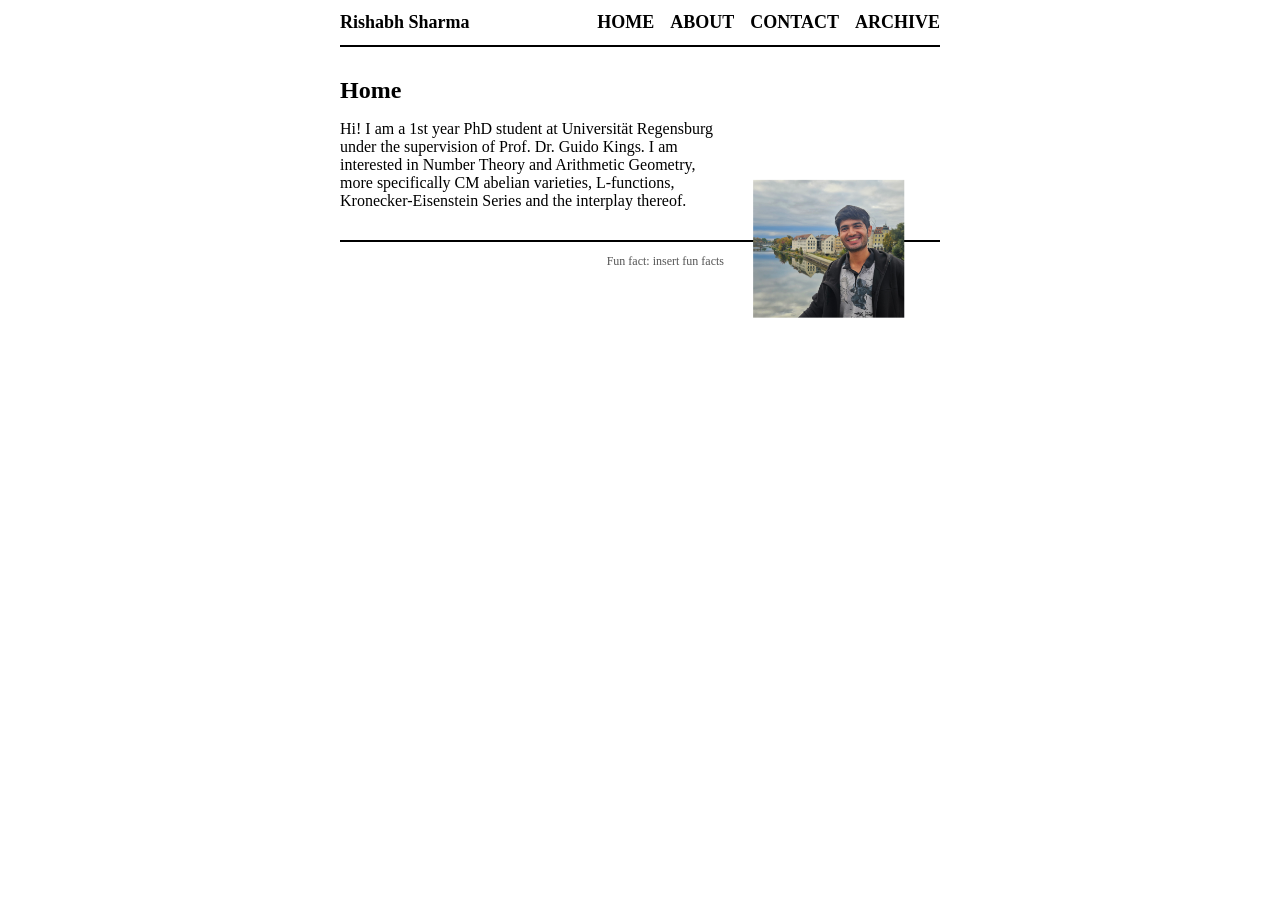
==== docs/index.html @ 99b50672 "updated pic size" ====
<!doctype html>
<html lang="en">
    <head>
        <meta charset="utf-8">
        <meta http-equiv="x-ua-compatible" content="ie=edge">
        <meta name="viewport" content="width=device-width, initial-scale=1">
        <title>Rishabh Sharma</title>
	
	
        <link rel="stylesheet" href="./css/default.css" />
    </head>
    <body>
        <header>
            <div class="logo">
                <a href="./">Rishabh Sharma</a>
            </div>
            <nav>
                <a href="./">Home</a>
                <a href="./about.html">About</a>
                <a href="./contact.html">Contact</a>
                <a href="./archive.html">Archive</a>
            </nav>
        </header>

        <main role="main">
            <h1>Home</h1>
            <img src="./images/me.png" style="float: right; margin: 10px; width: 196px; height:256px" />

<p>Hi! I am a 1st year PhD student at Universität Regensburg under the supervision of Prof. Dr. Guido Kings. I am interested in Number Theory and Arithmetic Geometry, more specifically CM abelian varieties, L-functions, Kronecker-Eisenstein Series and the interplay thereof.</p>

<!-- <h2>Posts</h2> -->
<!-- <ul>
    
        <li>
            <a href="/posts/2015-12-07-tu-quoque.html">Tu Quoque</a> - December  7, 2015
        </li>
    
        <li>
            <a href="/posts/2015-11-28-carpe-diem.html">Carpe Diem</a> - November 28, 2015
        </li>
    
        <li>
            <a href="/posts/2015-10-07-rosa-rosa-rosam.html">Rosa Rosa Rosam</a> - October  7, 2015
        </li>
    
        <li>
            <a href="/posts/2015-08-12-spqr.html">S.P.Q.R.</a> - August 12, 2015
        </li>
    
</ul>
 -->

<!-- <p>…or you can find more in the <a href="/archive.html">archives</a>.</p> -->

        </main>

        <footer>
	  Fun fact: insert fun facts
        </footer>
    </body>
</html>
---- docs/css/default.css ----
html{font-size:62.5%}body{font-size:1.6rem;color:#000}header{border-bottom:0.2rem solid #000}nav{text-align:right}nav a{font-size:1.8rem;font-weight:bold;color:black;text-decoration:none;text-transform:uppercase}footer{margin-top:3rem;padding:1.2rem 0;border-top:0.2rem solid #000;font-size:1.2rem;color:#555}h1{font-size:2.4rem}h2{font-size:2rem}article .header{font-size:1.4rem;font-style:italic;color:#555}.logo a{font-weight:bold;color:#000;text-decoration:none}@media (max-width:319px){body{width:90%;margin:0;padding:0 5%}header{margin:4.2rem 0}nav{margin:0 auto 3rem;text-align:center}footer{text-align:center}.logo{text-align:center;margin:1rem auto 3rem}.logo a{font-size:2.4rem}nav a{display:block;line-height:1.6}}@media (min-width:320px){body{width:90%;margin:0;padding:0 5%}header{margin:4.2rem 0}nav{margin:0 auto 3rem;text-align:center}footer{text-align:center}.logo{text-align:center;margin:1rem auto 3rem}.logo a{font-size:2.4rem}nav a{display:inline;margin:0 0.6rem}}@media (min-width:640px){body{width:60rem;margin:0 auto;padding:0}header{margin:0 0 3rem;padding:1.2rem 0}nav{margin:0;text-align:right}nav a{margin:0 0 0 1.2rem;display:inline}footer{text-align:right}.logo{margin:0;text-align:left}.logo a{float:left;font-size:1.8rem}}
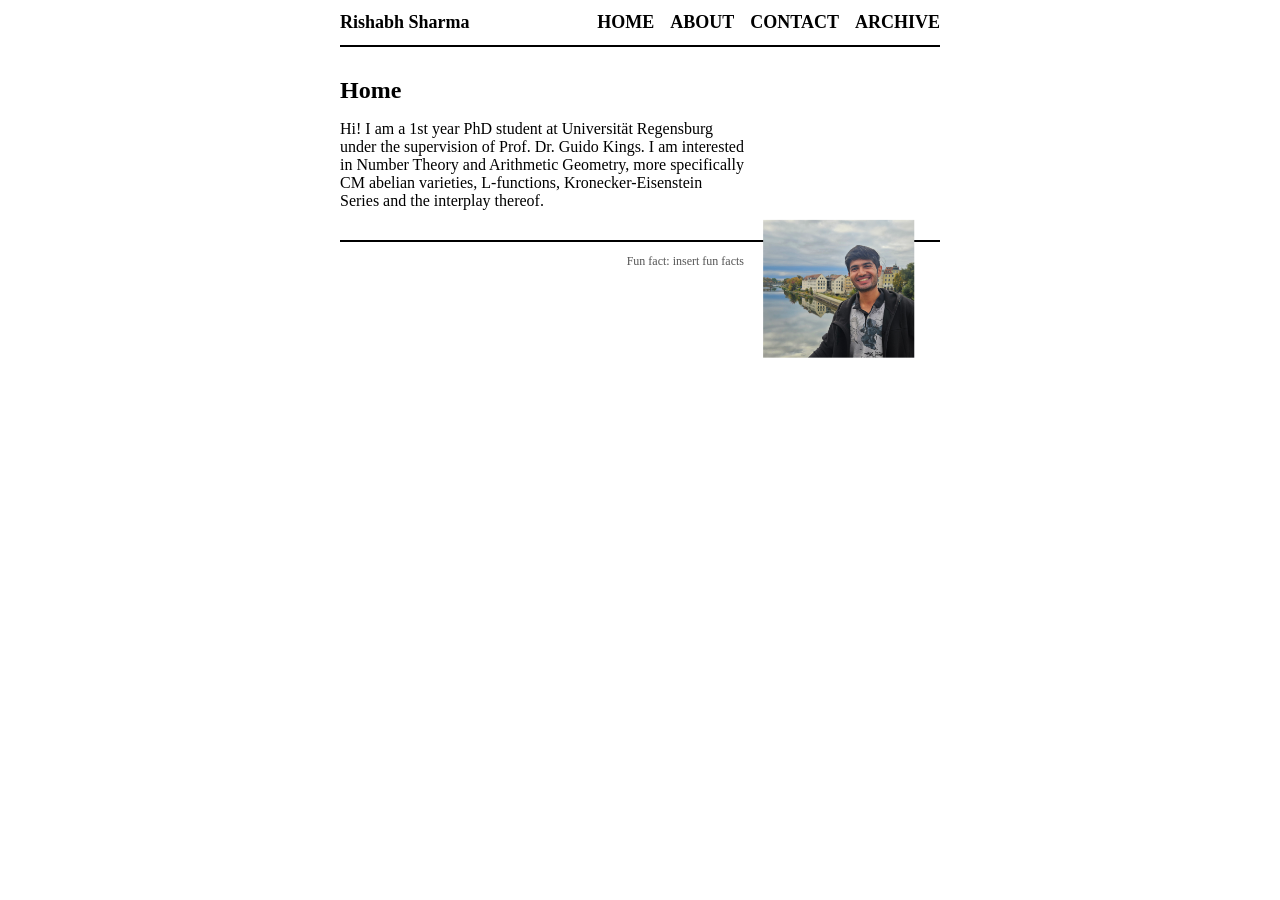
==== commit a399929e: "updated pic size" ====
--- a/docs/index.html
+++ b/docs/index.html
@@ -24,7 +24,7 @@
 
         <main role="main">
             <h1>Home</h1>
-            <img src="./images/me.png" style="float: right; margin: 10px; width: 196px; height:256px" />
+            <img src="./images/me.png" style="float: right; margin: 50px 0px; width: 196px; height:256px" />
 
 <p>Hi! I am a 1st year PhD student at Universität Regensburg under the supervision of Prof. Dr. Guido Kings. I am interested in Number Theory and Arithmetic Geometry, more specifically CM abelian varieties, L-functions, Kronecker-Eisenstein Series and the interplay thereof.</p>
 
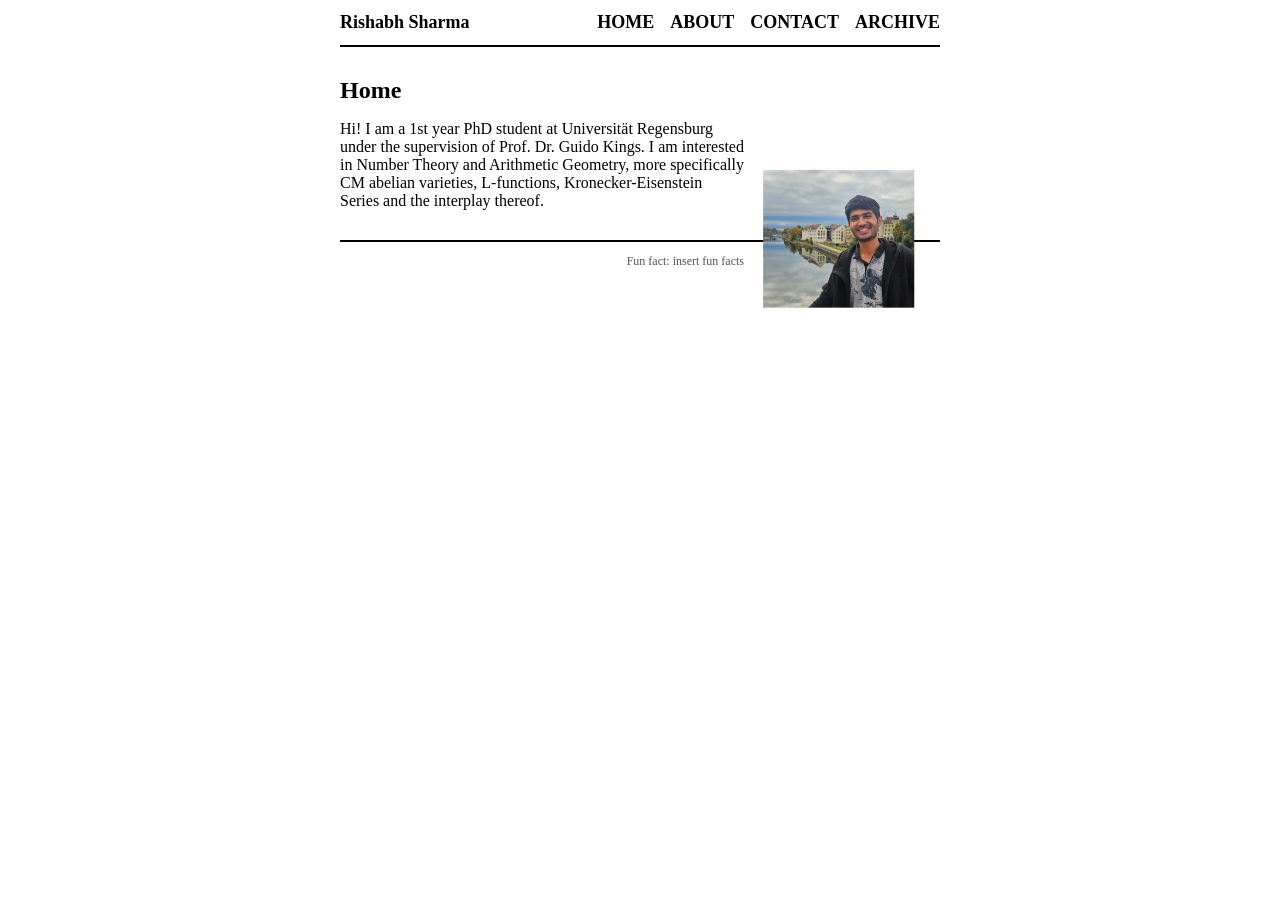
==== commit 0f31293f: "updated pic size" ====
--- a/docs/index.html
+++ b/docs/index.html
@@ -24,7 +24,7 @@
 
         <main role="main">
             <h1>Home</h1>
-            <img src="./images/me.png" style="float: right; margin: 50px 0px; width: 196px; height:256px" />
+            <img src="./images/me.png" style="float: right; width: 196px; height:256px" />
 
 <p>Hi! I am a 1st year PhD student at Universität Regensburg under the supervision of Prof. Dr. Guido Kings. I am interested in Number Theory and Arithmetic Geometry, more specifically CM abelian varieties, L-functions, Kronecker-Eisenstein Series and the interplay thereof.</p>
 
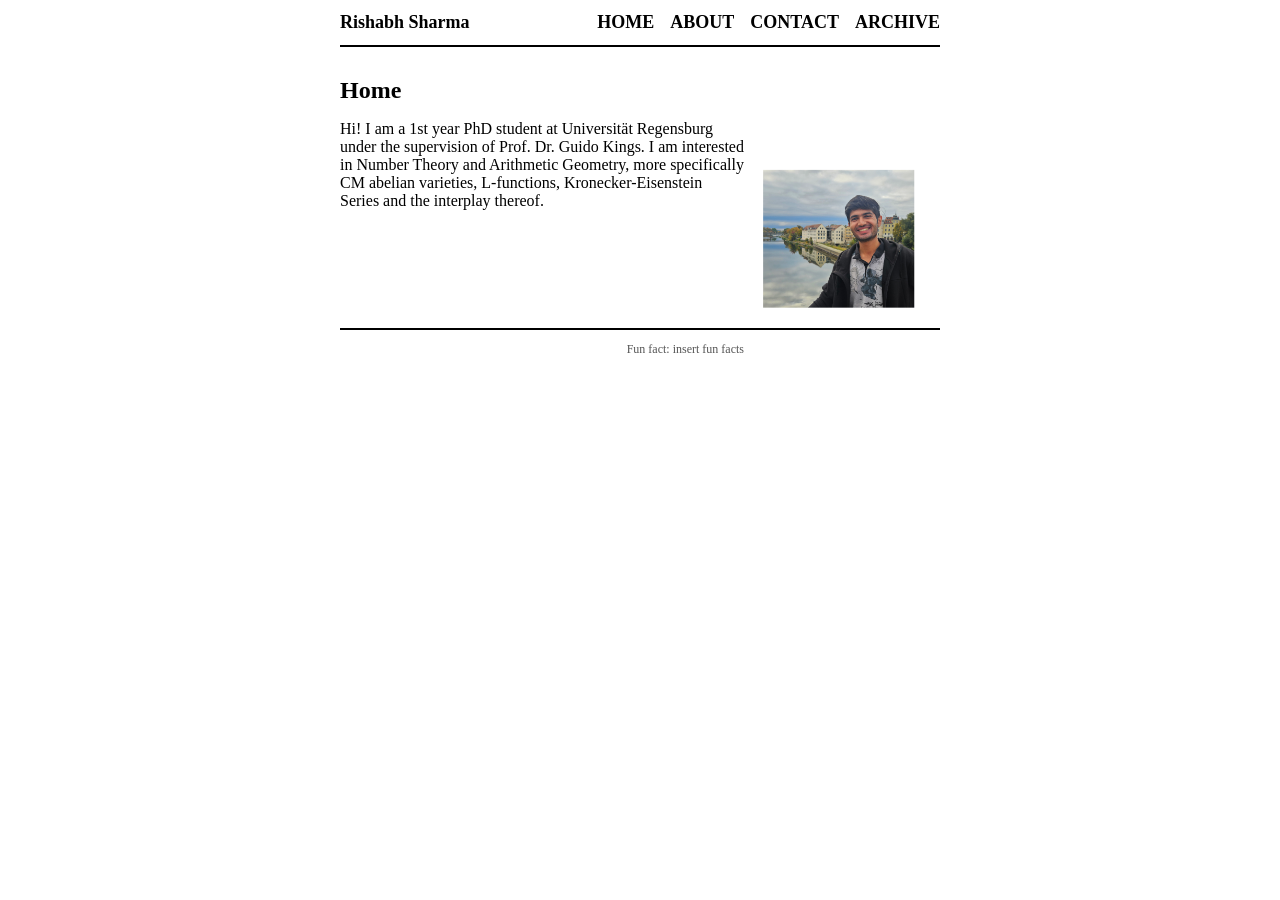
==== commit cebd92e8: "adjust footer" ====
--- a/docs/index.html
+++ b/docs/index.html
@@ -24,9 +24,15 @@
 
         <main role="main">
             <h1>Home</h1>
-            <img src="./images/me.png" style="float: right; width: 196px; height:256px" />
+            <img src="./images/me.png" style="float: right; margin: 0px 0px; width: 196px; height:256px" />
 
-<p>Hi! I am a 1st year PhD student at Universität Regensburg under the supervision of Prof. Dr. Guido Kings. I am interested in Number Theory and Arithmetic Geometry, more specifically CM abelian varieties, L-functions, Kronecker-Eisenstein Series and the interplay thereof.</p>
+<p>Hi! I am a 1st year PhD student at Universität Regensburg under the supervision of Prof. Dr. Guido Kings. I am interested in Number Theory and Arithmetic Geometry, more specifically CM abelian varieties, L-functions, Kronecker-Eisenstein Series and the interplay thereof.
+</p>
+
+<br>
+<br>
+<br>
+<br>
 
 <!-- <h2>Posts</h2> -->
 <!-- <ul>
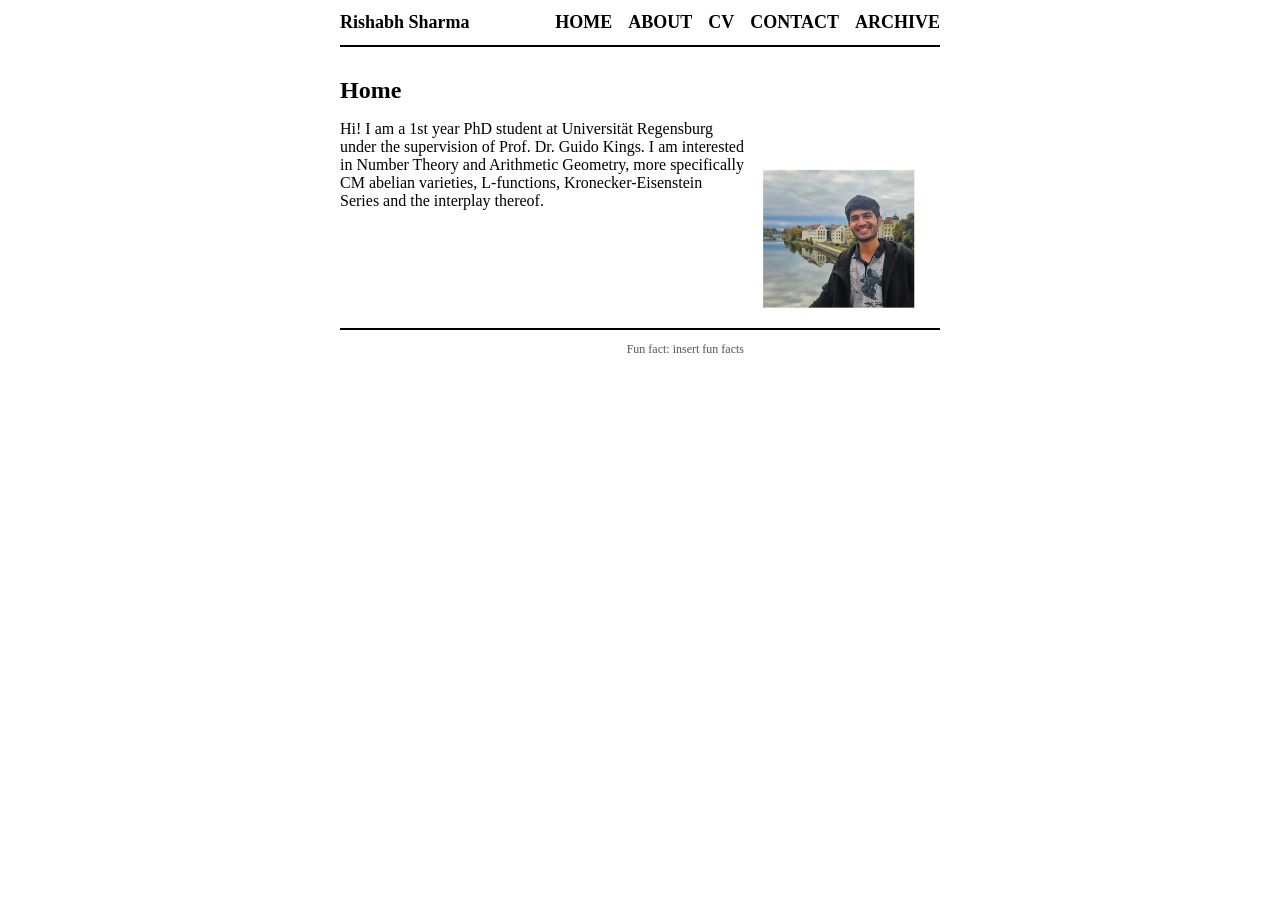
==== commit eb53a87a: "added CV" ====
--- a/docs/index.html
+++ b/docs/index.html
@@ -17,6 +17,7 @@
             <nav>
                 <a href="./">Home</a>
                 <a href="./about.html">About</a>
+		<a href="./CV.html">CV</a>		
                 <a href="./contact.html">Contact</a>
                 <a href="./archive.html">Archive</a>
             </nav>
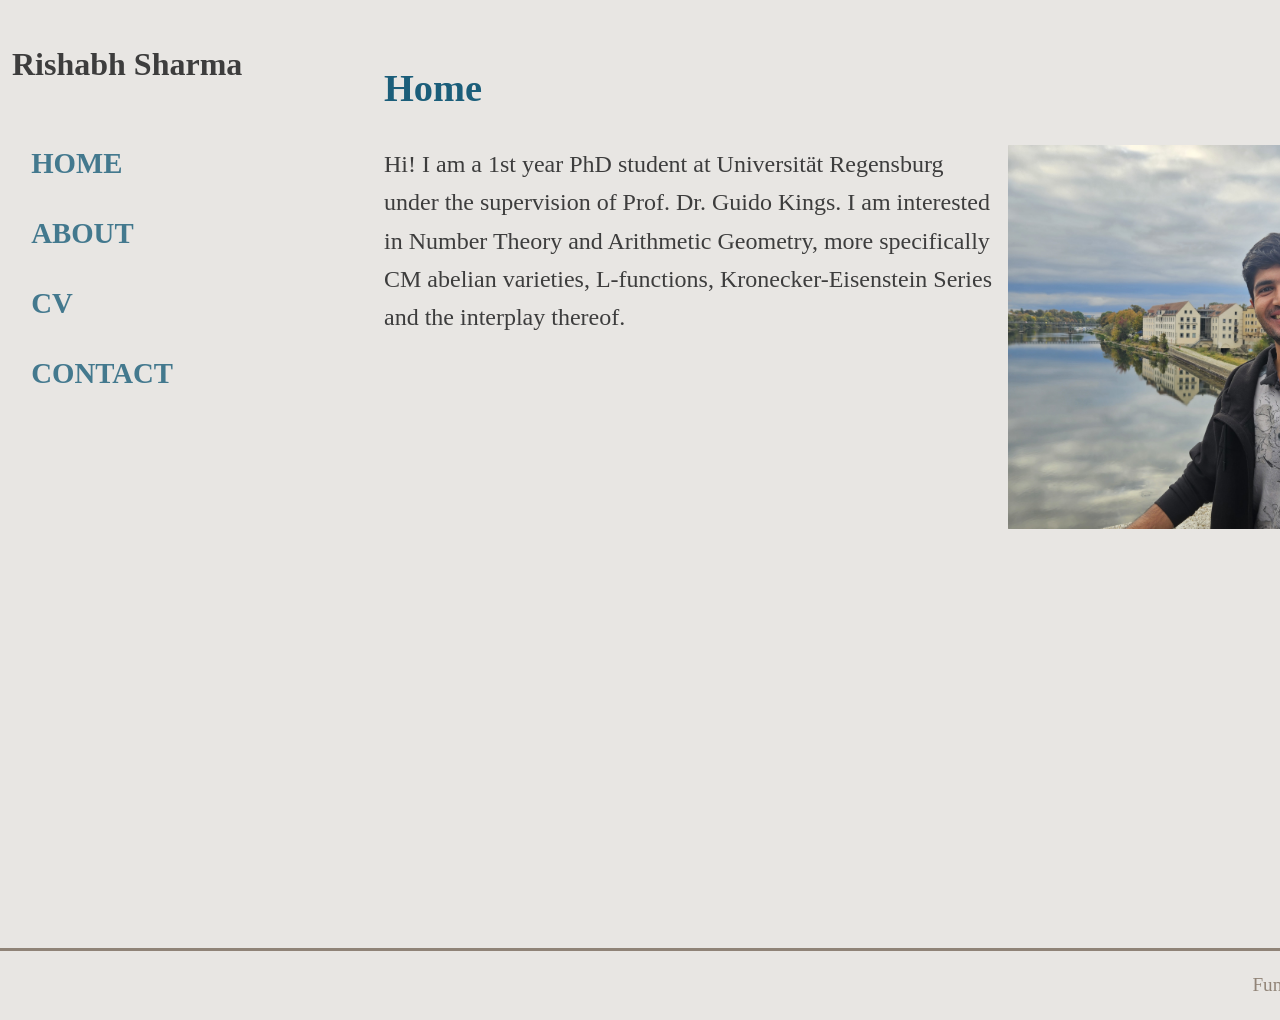
==== commit 2fa72bb8: "added side nav bar and fixed colour scheme" ====
--- a/docs/index.html
+++ b/docs/index.html
@@ -1,4 +1,4 @@
-<!doctype html>
+<!doc type html>
 <html lang="en">
     <head>
         <meta charset="utf-8">
@@ -10,22 +10,26 @@
         <link rel="stylesheet" href="./css/default.css" />
     </head>
     <body>
-        <header>
-            <div class="logo">
-                <a href="./">Rishabh Sharma</a>
-            </div>
-            <nav>
-                <a href="./">Home</a>
-                <a href="./about.html">About</a>
-		<a href="./CV.html">CV</a>		
-                <a href="./contact.html">Contact</a>
-                <a href="./archive.html">Archive</a>
-            </nav>
-        </header>
+<div class="site-layout">
+      <!-- <header> -->
+            <!-- <div class="logo"> -->
+            <!--     <a href="/" class="avoidme">Rishabh Sharma</a> -->
+            <!-- </div> -->
+            <nav class="sidebar" aria-label="Main navigation">
+	      <h2>Rishabh Sharma</h2>
+              <ul>
+		<li><a href="./" class="avoidme">Home</a></li>
+                <li><a href="./about.html" class="avoidme">About</a></li>
+		<li><a href="./CV.html" class="avoidme">CV</a></li>
+                <li><a href="./contact.html" class="avoidme">Contact</a></li>
+                <!-- <li><a href="/archive.html" class="avoidme" >Archive</a></li> -->
+		</ul>
+	    </nav>
+        <!-- </header> -->
 
-        <main role="main">
+        <main role="main" class="content">
             <h1>Home</h1>
-            <img src="./images/me.png" style="float: right; margin: 0px 0px; width: 196px; height:256px" />
+            <img src="./images/me.png" style="float: right; margin: 0px 1rem ; width: 24rem; height: 24rem" />
 
 <p>Hi! I am a 1st year PhD student at Universität Regensburg under the supervision of Prof. Dr. Guido Kings. I am interested in Number Theory and Arithmetic Geometry, more specifically CM abelian varieties, L-functions, Kronecker-Eisenstein Series and the interplay thereof.
 </p>
@@ -60,7 +64,7 @@
 <!-- <p>…or you can find more in the <a href="/archive.html">archives</a>.</p> -->
 
         </main>
-
+</div>
         <footer>
 	  Fun fact: insert fun facts
         </footer>
--- a/docs/css/default.css
+++ b/docs/css/default.css
@@ -1 +1 @@
-html{font-size:62.5%}body{font-size:1.6rem;color:#000}header{border-bottom:0.2rem solid #000}nav{text-align:right}nav a{font-size:1.8rem;font-weight:bold;color:black;text-decoration:none;text-transform:uppercase}footer{margin-top:3rem;padding:1.2rem 0;border-top:0.2rem solid #000;font-size:1.2rem;color:#555}h1{font-size:2.4rem}h2{font-size:2rem}article .header{font-size:1.4rem;font-style:italic;color:#555}.logo a{font-weight:bold;color:#000;text-decoration:none}@media (max-width:319px){body{width:90%;margin:0;padding:0 5%}header{margin:4.2rem 0}nav{margin:0 auto 3rem;text-align:center}footer{text-align:center}.logo{text-align:center;margin:1rem auto 3rem}.logo a{font-size:2.4rem}nav a{display:block;line-height:1.6}}@media (min-width:320px){body{width:90%;margin:0;padding:0 5%}header{margin:4.2rem 0}nav{margin:0 auto 3rem;text-align:center}footer{text-align:center}.logo{text-align:center;margin:1rem auto 3rem}.logo a{font-size:2.4rem}nav a{display:inline;margin:0 0.6rem}}@media (min-width:640px){body{width:60rem;margin:0 auto;padding:0}header{margin:0 0 3rem;padding:1.2rem 0}nav{margin:0;text-align:right}nav a{margin:0 0 0 1.2rem;display:inline}footer{text-align:right}.logo{margin:0;text-align:left}.logo a{float:left;font-size:1.8rem}}+html{font-size:100%}header{border-bottom:0.2rem solid rgb(122,107,93,0.8)}.site-layout{display:grid;grid-template-columns:20rem minmax(0,1fr);min-height:100vh;column-gap:2rem}.content{min-width:0;padding:2rem}}.sidebar{padding:1rem 1.25rem;background:white;color:#1B5E7A;text-align:left}.sidebar ul{list-style:none;padding:0;margin:0}.sidebar a{font-size:1.8rem;font-weight:bold;opacity:0.8;text-transform:uppercase;display:block;padding:0.75rem;color:#1B5E7A;text-decoration:none;border-radius:0.25rem;text-align:left}.sidebar h2{text-align:left;padding:0.75rem}.sidebar a:hover,.sidebar a:focus-visible{background:#1B5E7A;color:#A8D5D0}a:not(.sidebar a,.logo a):visited{color:#8A9B8F;background-color:transparent;text-decoration:none}a:not(.sidebar a,.logo a):hover{color:#A8D5D0;background-color:transparent;text-decoration:underline}body{font-size:1.5rem;line-height:1.6;color:#3d3d3d;background-color:#e8e6e3}footer{margin-top:3rem;padding:1.2rem 0;border-top:0.2rem solid rgb(122,107,93,0.8);font-size:1.2rem;color:rgb(122,107,93,0.8)}h1{font-size:2.4rem;color:#1B5E7A}h2{font-size:2rem}article .header{font-size:1.4rem;font-style:italic;color:#555}.logo a{font-weight:bold;color:#1B5E7A;opacity:0.8;text-decoration:none}.logo a:hover{color:#A8D5D0}@media (max-width:319px){body{width:90%;margin:0;padding:0 5%}header{margin:4.2rem 0}nav{margin:0 auto 3rem;text-align:center}footer{text-align:center}.logo{text-align:center;margin:1rem auto 3rem}.logo a{font-size:2.4rem}nav a{display:block;line-height:1.6}}@media (min-width:320px){body{width:90%;margin:0;padding:0 5%}header{margin:4.2rem 0}nav{margin:0 auto 3rem;text-align:center}footer{text-align:center}.logo{text-align:center;margin:1rem auto 3rem}.logo a{font-size:2.4rem}nav a{display:inline;margin:0 0.6rem}}@media (min-width:640px){body{width:90rem;margin:0 auto;padding:0}header{margin:0 0 3rem;padding:1.2rem 0}nav{margin:0;text-align:right}nav a{margin:0 0 0 1.2rem;display:inline}footer{text-align:right}.logo{margin:0;text-align:left}.logo a{float:left;font-size:1.8rem}}
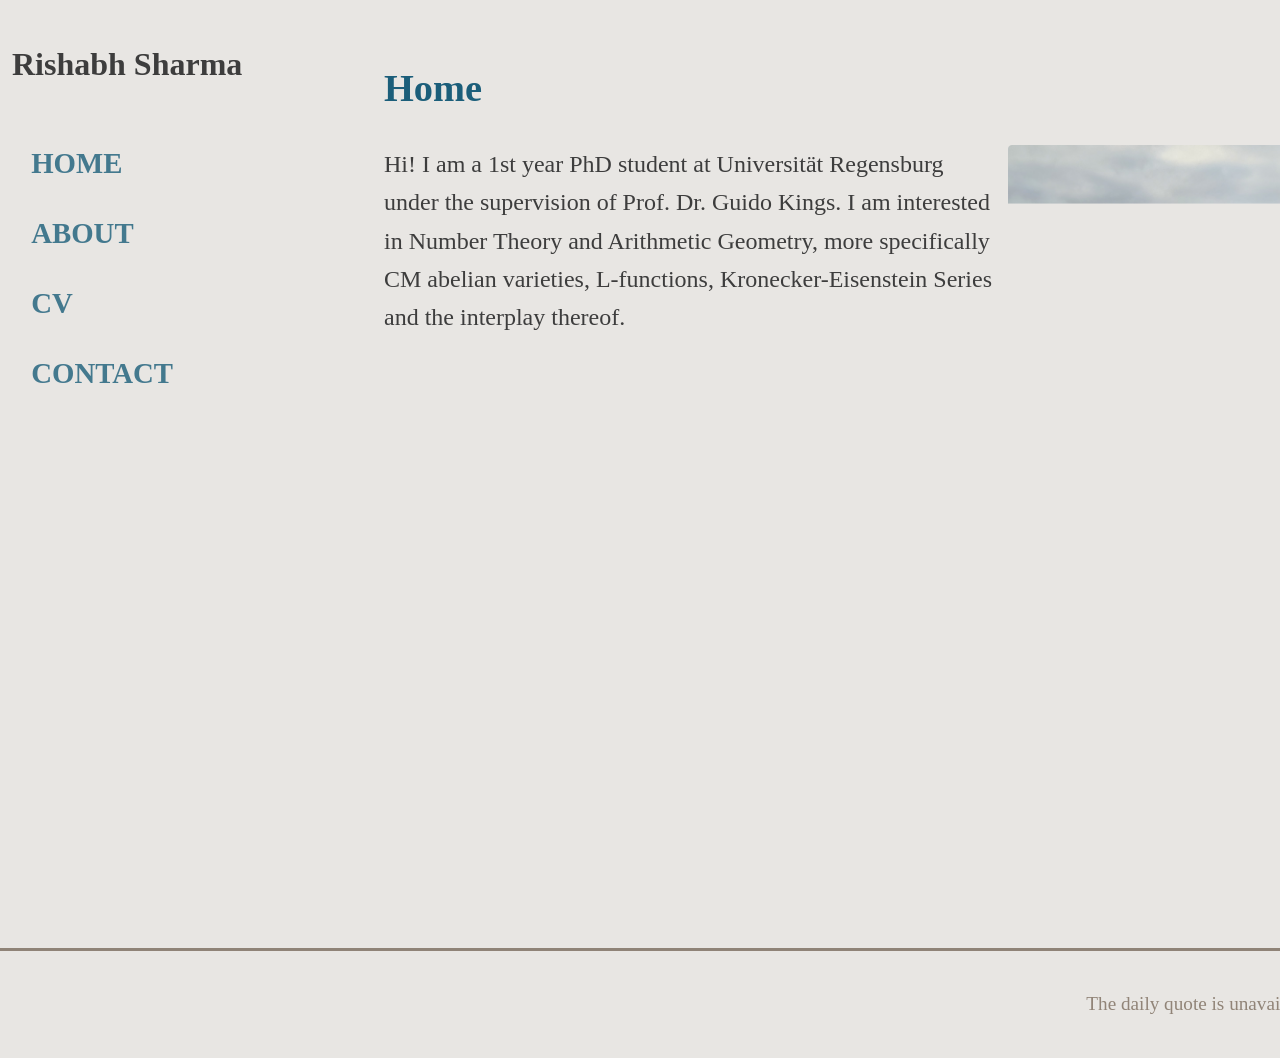
==== commit 046c6d76: "added quotes API" ====
--- a/docs/index.html
+++ b/docs/index.html
@@ -65,8 +65,51 @@
 
         </main>
 </div>
-        <footer>
-	  Fun fact: insert fun facts
+
+<footer class="foot">
+  <section class="daily-quote" aria-labelledby="quote-heading">
+  <blockquote>
+    <p id="quote-text">Loading quote...</p>
+    <footer id="quote-author"></footer>
+  </blockquote>
+</section>
         </footer>
+
+<script>
+  async function loadDailyQuote() {
+    const text = document.getElementById("quote-text");
+    const author = document.getElementById("quote-author");
+
+    try {
+      const response = await fetch("https://quoteslate.vercel.app/api/quotes/random?count=5");
+      if (!response.ok) {
+        throw new Error(`API request failed:`+response.status);
+      }
+	
+	const data = await response.json();
+	// const quotes = data.quotes;
+	
+	if (!Array.isArray(data) || data.length === 0) {
+        throw new Error("No quotes were returned");
+      }
+
+      // Count days since January 1, 1970 using UTC.
+      const day = Math.floor(Date.now() / 86400000);
+
+      // Choose the same quote throughout that day.
+      const quote = data[day % data.length];
+
+      text.textContent = quote.quote;
+	author.textContent = `— ` + quote.author;
+    }
+	catch (error) {
+      text.textContent = "The daily quote is unavailable right now.";
+      author.textContent = "";
+      console.error("Could not load the quote:", error);
+    }
+  }
+
+  loadDailyQuote();
+</script>
     </body>
 </html>
--- a/docs/css/default.css
+++ b/docs/css/default.css
@@ -1 +1 @@
-html{font-size:100%}header{border-bottom:0.2rem solid rgb(122,107,93,0.8)}.site-layout{display:grid;grid-template-columns:20rem minmax(0,1fr);min-height:100vh;column-gap:2rem}.content{min-width:0;padding:2rem}}.sidebar{padding:1rem 1.25rem;background:white;color:#1B5E7A;text-align:left}.sidebar ul{list-style:none;padding:0;margin:0}.sidebar a{font-size:1.8rem;font-weight:bold;opacity:0.8;text-transform:uppercase;display:block;padding:0.75rem;color:#1B5E7A;text-decoration:none;border-radius:0.25rem;text-align:left}.sidebar h2{text-align:left;padding:0.75rem}.sidebar a:hover,.sidebar a:focus-visible{background:#1B5E7A;color:#A8D5D0}a:not(.sidebar a,.logo a):visited{color:#8A9B8F;background-color:transparent;text-decoration:none}a:not(.sidebar a,.logo a):hover{color:#A8D5D0;background-color:transparent;text-decoration:underline}body{font-size:1.5rem;line-height:1.6;color:#3d3d3d;background-color:#e8e6e3}footer{margin-top:3rem;padding:1.2rem 0;border-top:0.2rem solid rgb(122,107,93,0.8);font-size:1.2rem;color:rgb(122,107,93,0.8)}h1{font-size:2.4rem;color:#1B5E7A}h2{font-size:2rem}article .header{font-size:1.4rem;font-style:italic;color:#555}.logo a{font-weight:bold;color:#1B5E7A;opacity:0.8;text-decoration:none}.logo a:hover{color:#A8D5D0}@media (max-width:319px){body{width:90%;margin:0;padding:0 5%}header{margin:4.2rem 0}nav{margin:0 auto 3rem;text-align:center}footer{text-align:center}.logo{text-align:center;margin:1rem auto 3rem}.logo a{font-size:2.4rem}nav a{display:block;line-height:1.6}}@media (min-width:320px){body{width:90%;margin:0;padding:0 5%}header{margin:4.2rem 0}nav{margin:0 auto 3rem;text-align:center}footer{text-align:center}.logo{text-align:center;margin:1rem auto 3rem}.logo a{font-size:2.4rem}nav a{display:inline;margin:0 0.6rem}}@media (min-width:640px){body{width:90rem;margin:0 auto;padding:0}header{margin:0 0 3rem;padding:1.2rem 0}nav{margin:0;text-align:right}nav a{margin:0 0 0 1.2rem;display:inline}footer{text-align:right}.logo{margin:0;text-align:left}.logo a{float:left;font-size:1.8rem}}+html{font-size:100%}header{border-bottom:0.2rem solid rgb(122,107,93,0.8)}.site-layout{display:grid;grid-template-columns:20rem minmax(0,1fr);min-height:100vh;column-gap:2rem}.content{min-width:0;padding:2rem}}.sidebar{padding:1rem 1.25rem;background:white;color:#1B5E7A;text-align:left}.sidebar ul{list-style:none;padding:0;margin:0}.sidebar a{font-size:1.8rem;font-weight:bold;opacity:0.8;text-transform:uppercase;display:block;padding:0.75rem;color:#1B5E7A;text-decoration:none;border-radius:0.25rem;text-align:left}.sidebar h2{text-align:left;padding:0.75rem}.sidebar a:hover,.sidebar a:focus-visible{background:#1B5E7A;color:#A8D5D0}a:not(.sidebar a,.logo a):visited{color:#8A9B8F;background-color:transparent;text-decoration:none}a:not(.sidebar a,.logo a):hover{color:#A8D5D0;background-color:transparent;text-decoration:underline}body{font-size:1.5rem;line-height:1.6;color:#3d3d3d;background-color:#e8e6e3}footer:not(.daily-quote footer){margin-top:3rem;padding:1.2rem 0;border-top:0.2rem solid rgb(122,107,93,0.8);font-size:1.2rem;color:rgb(122,107,93,0.8)}h1{font-size:2.4rem;color:#1B5E7A}h2{font-size:2rem}article .header{font-size:1.4rem;font-style:italic;color:#555}.logo a{font-weight:bold;color:#1B5E7A;opacity:0.8;text-decoration:none}.logo a:hover{color:#A8D5D0}@media (max-width:319px){body{width:90%;margin:0;padding:0 5%}header{margin:4.2rem 0}nav{margin:0 auto 3rem;text-align:center}footer{text-align:center}.logo{text-align:center;margin:1rem auto 3rem}.logo a{font-size:2.4rem}nav a{display:block;line-height:1.6}}@media (min-width:320px){body{width:90%;margin:0;padding:0 5%}header{margin:4.2rem 0}nav{margin:0 auto 3rem;text-align:center}footer{text-align:center}.logo{text-align:center;margin:1rem auto 3rem}.logo a{font-size:2.4rem}nav a{display:inline;margin:0 0.6rem}}@media (min-width:640px){body{width:90rem;margin:0 auto;padding:0}header{margin:0 0 3rem;padding:1.2rem 0}nav{margin:0;text-align:right}nav a{margin:0 0 0 1.2rem;display:inline}footer{text-align:right}.logo{margin:0;text-align:left}.logo a{float:left;font-size:1.8rem}}
